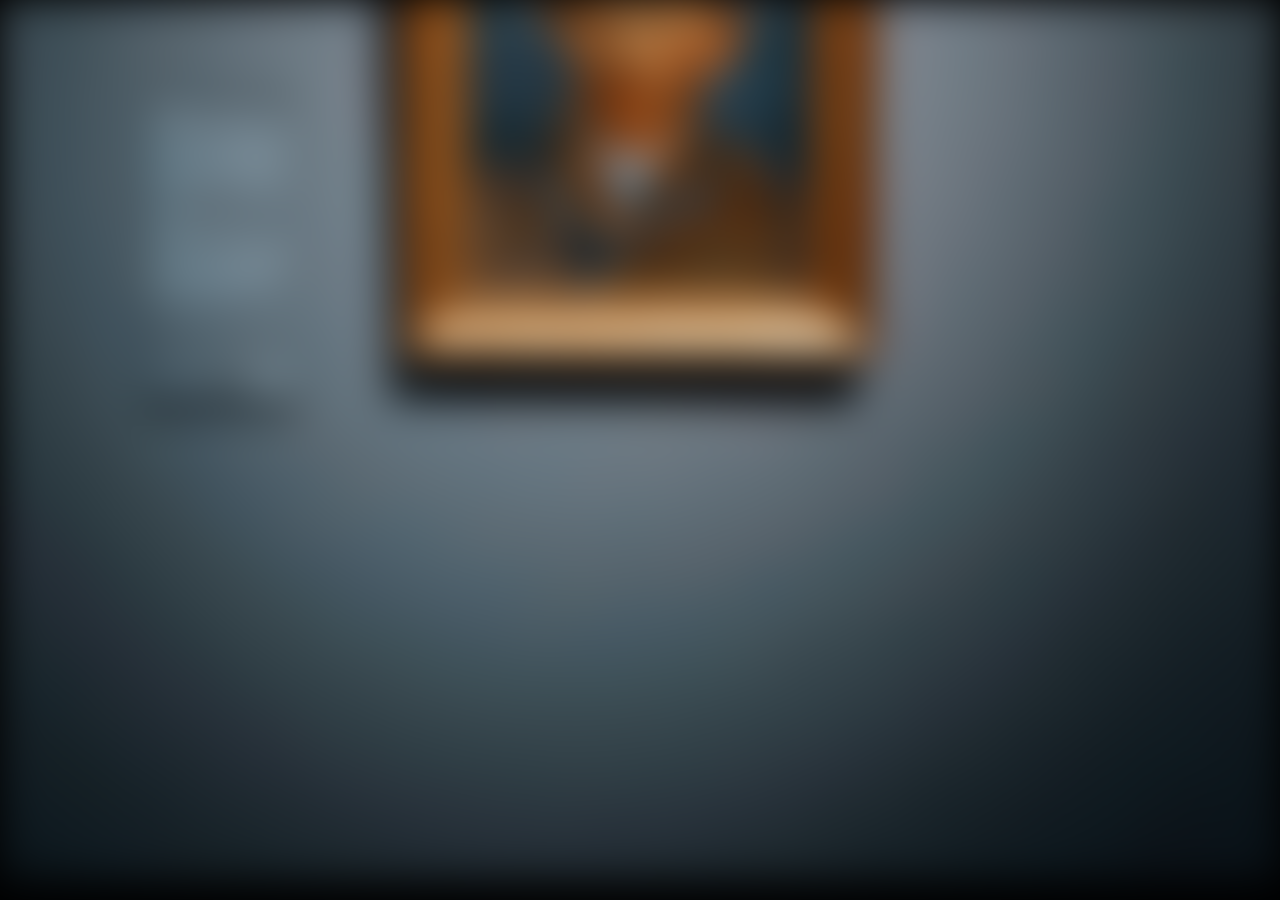
==== pages/1home.html @ b5a1b0ea "test" ====
<!DOCTYPE html>
<html lang="en">

<head>
    <meta charset="UTF-8">
    <meta name="viewport" content="width=device-width, initial-scale=1.0">
    <title>Art Gallery</title>
    <link rel="stylesheet" href="../styles/musee.css">
    <link rel="icon" href="../logo/OIG1.jpg" type="image/png">

</head>

<body>
    <div class="container">
        <h2>Contenu de la galerie</h2>
        <!-- Ajoutez votre contenu ici -->
        <div class="oeuvre">
            <div class="oeuvre1">
                <div class="grid2">
                    <div>
                        <h3>L'arc de
                            triomphe</h3>
                    </div>
                    <div>
                        <p>L'Arc de Triomphe rend hommage à ceux qui se sont battus et qui sont morts pour le pays
                            pendant la Révolution française et les guerres napoléoniennes, avec les noms des victoires
                            françaises et de leurs généraux.</p>
                    </div>
                </div>
                <div class="largeur">
                    <h3>
                        Situé au centre de la place Charles de Gaulle et à l'ouest des Champs-Élysées.
                    </h3>
                </div>
            </div>




            <div class="oeuvre2">
                <div class="grid2">
                    <div>
                        <h3>L'arc de
                            triomphe</h3>
                    </div>
                    <div>
                        <p>L'Arc de Triomphe rend hommage à ceux qui se sont battus et qui sont morts pour le pays
                            pendant la Révolution française et les guerres napoléoniennes, avec les noms des victoires
                            françaises et de leurs généraux.</p>
                    </div>
                </div>
                <div class="largeur">
                    <h3>
                        Situé au centre de la place Charles de Gaulle et à l'ouest des Champs-Élysées.
                    </h3>
                </div>
            </div>
        </div>

    </div>

    <div class="blur-effect"></div>

    <script src="../js/musee.js"></script>
</body>

</html>
---- styles/musee.css ----
body {
    margin: 0;
    padding: 0;
    background-color: black;
}

.blur-effect {
    position: fixed;
    bottom: 0;
    left: 0;
    width: 100%;
    height: 100vh;
    background-image: url('../img/background.jpg');
    background-size: cover;
    background-position-y: -80vh;
    background-repeat: no-repeat;
    filter: blur(20px); /* Ajoute le flou */
    opacity: 1; /* Rend la div visible au départ */
    transition: opacity 2s ease; /* Animation de la disparition du flou */
    z-index: 9999; /* Met au-dessus de tout le reste */
}

.container {
    display: none; /* Masque le contenu au départ */
}

.container h2 {
    font-family: 'FUTURA65MEDIUM';
    color: rgb(255, 255, 255);
    text-align: center;
}
@font-face{
    font-family: 'FUTURA65MEDIUM';
    src : url('../font/FUTURA65MEDIUM.TTF');
}

.oeuvre{
    display: flex;
    justify-content: center;
    gap: 10vh;
    font-family: 'FUTURA65MEDIUM';
    align-items: center;
    color: white;
}
.oeuvre2,
.oeuvre1{
    background-color: white;
    border-radius: 10px;
    padding: 10px;
    width: 50vh;
    color: black;
}
.grid2{
    display: grid;
    grid-template-columns: 25vh 25vh;
}
.largeur{
    width: 50vh;
}
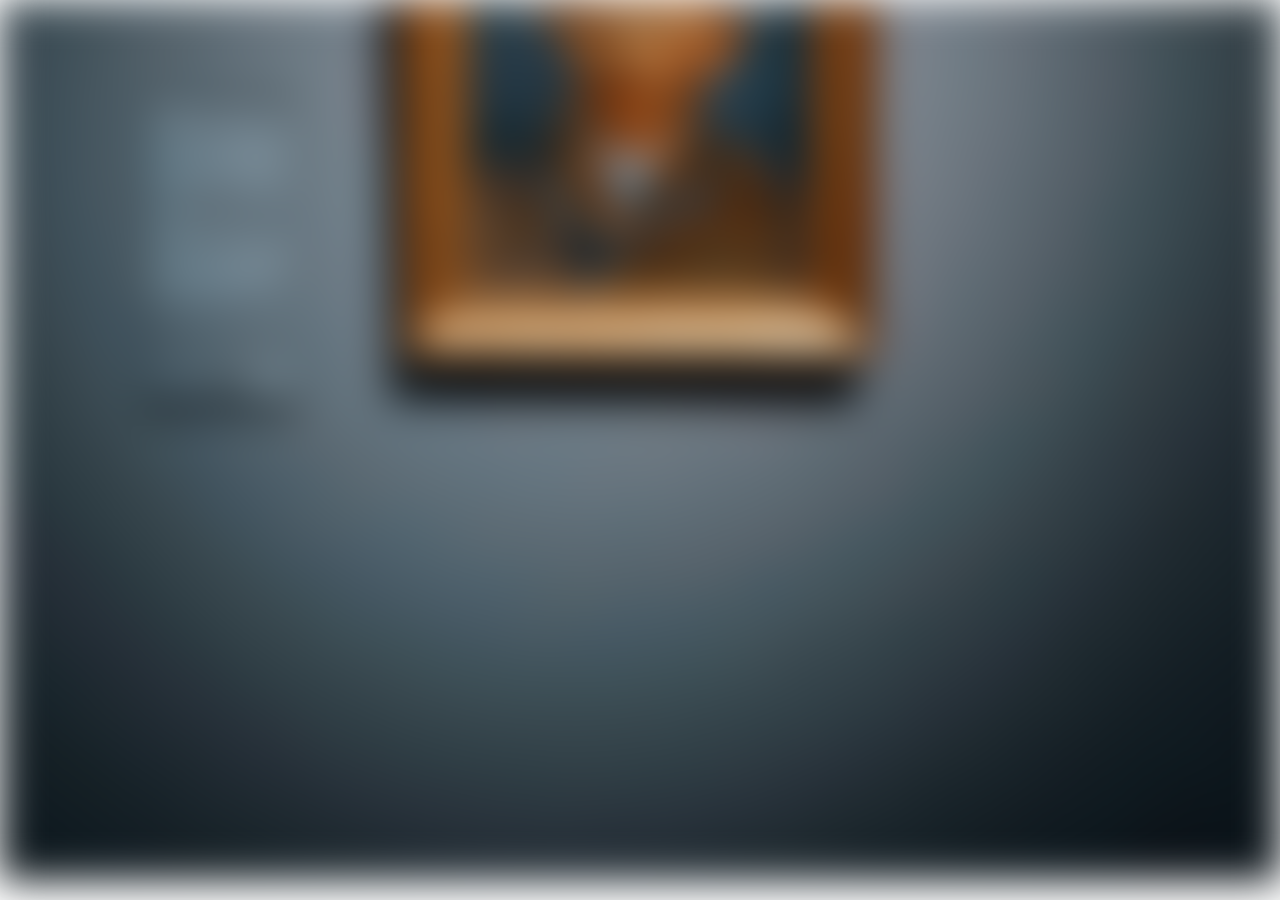
==== commit b5ea7de4: "test" ====
--- a/pages/1home.html
+++ b/pages/1home.html
@@ -12,8 +12,6 @@
 
 <body>
     <div class="container">
-        <h2>Contenu de la galerie</h2>
-        <!-- Ajoutez votre contenu ici -->
         <div class="oeuvre">
             <div class="oeuvre1">
                 <div class="grid2">
--- a/styles/musee.css
+++ b/styles/musee.css
@@ -1,7 +1,6 @@
 body {
     margin: 0;
     padding: 0;
-    background-color: black;
 }
 
 .blur-effect {
@@ -22,6 +21,10 @@
 
 .container {
     display: none; /* Masque le contenu au départ */
+    height: 100vh;
+    background: url('../img/musee.jpg');
+    background-size: cover;
+    background-position-y: -20vh;
 }
 
 .container h2 {
@@ -36,14 +39,24 @@
 
 .oeuvre{
     display: flex;
+    position: relative;
     justify-content: center;
     gap: 10vh;
     font-family: 'FUTURA65MEDIUM';
+
     align-items: center;
     color: white;
 }
-.oeuvre2,
+.oeuvre2{
+    position: absolute;
+    background-color: white;
+    border-radius: 10px;
+    padding: 10px;
+    width: 50vh;
+    color: black;
+}
 .oeuvre1{
+    position: absolute;
     background-color: white;
     border-radius: 10px;
     padding: 10px;
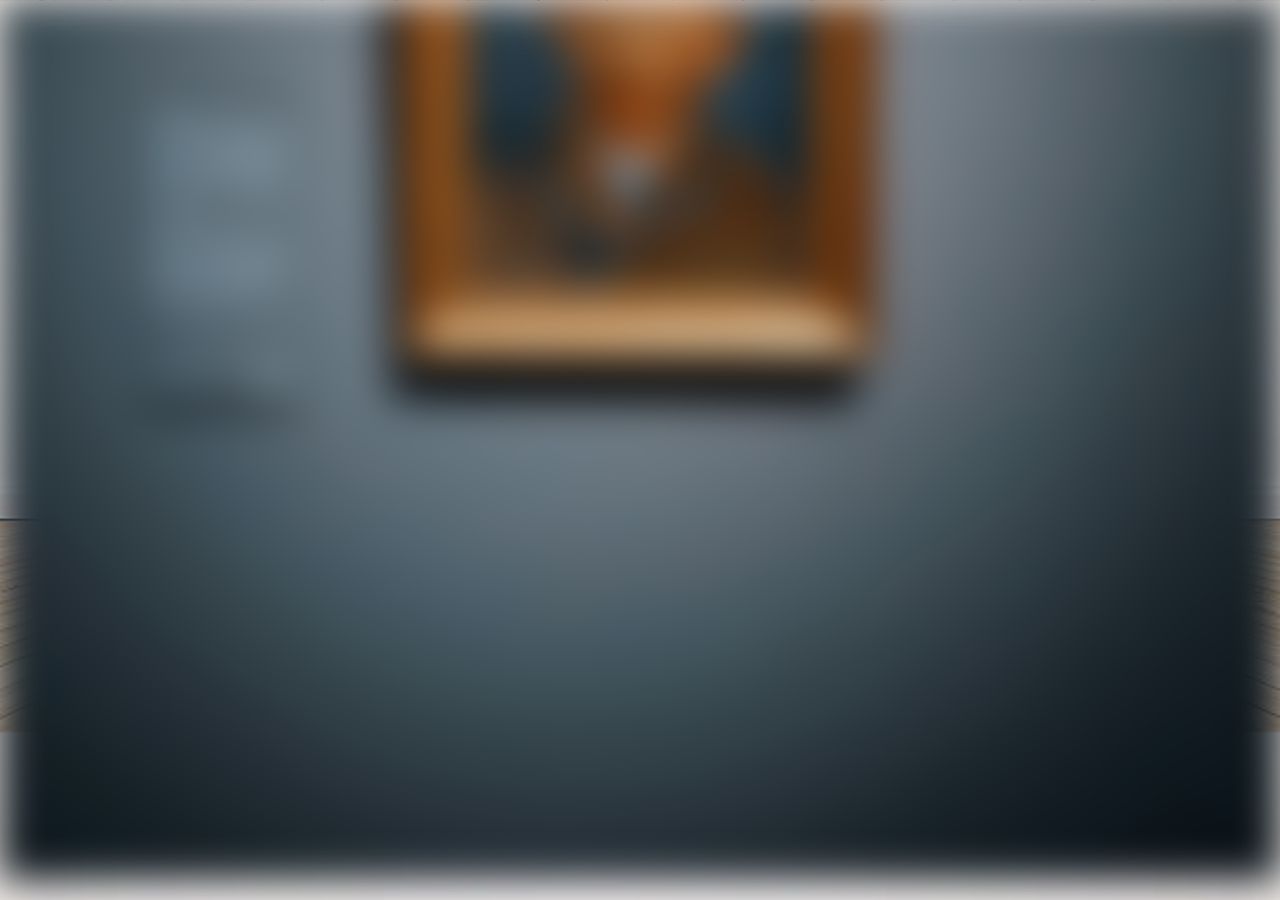
==== commit 0065c853: "s" ====
--- a/pages/1home.html
+++ b/pages/1home.html
@@ -13,52 +13,13 @@
 <body>
     <div class="container">
         <div class="oeuvre">
-            <div class="oeuvre1">
-                <div class="grid2">
-                    <div>
-                        <h3>L'arc de
-                            triomphe</h3>
-                    </div>
-                    <div>
-                        <p>L'Arc de Triomphe rend hommage à ceux qui se sont battus et qui sont morts pour le pays
-                            pendant la Révolution française et les guerres napoléoniennes, avec les noms des victoires
-                            françaises et de leurs généraux.</p>
-                    </div>
-                </div>
-                <div class="largeur">
-                    <h3>
-                        Situé au centre de la place Charles de Gaulle et à l'ouest des Champs-Élysées.
-                    </h3>
-                </div>
-            </div>
-
-
-
-
-            <div class="oeuvre2">
-                <div class="grid2">
-                    <div>
-                        <h3>L'arc de
-                            triomphe</h3>
-                    </div>
-                    <div>
-                        <p>L'Arc de Triomphe rend hommage à ceux qui se sont battus et qui sont morts pour le pays
-                            pendant la Révolution française et les guerres napoléoniennes, avec les noms des victoires
-                            françaises et de leurs généraux.</p>
-                    </div>
-                </div>
-                <div class="largeur">
-                    <h3>
-                        Situé au centre de la place Charles de Gaulle et à l'ouest des Champs-Élysées.
-                    </h3>
-                </div>
-            </div>
+           
         </div>
-
     </div>
 
     <div class="blur-effect"></div>
-
+    <script src="../data/data.js"></script>
+    <script src="../data/afficheroeuvre.js"></script>
     <script src="../js/musee.js"></script>
 </body>
 
--- a/styles/musee.css
+++ b/styles/musee.css
@@ -1,6 +1,7 @@
 body {
     margin: 0;
-    padding: 0;
+    background-image: url('../img/floor.jpg');
+    background-size: cover;
 }
 
 .blur-effect {
@@ -21,10 +22,7 @@
 
 .container {
     display: none; /* Masque le contenu au départ */
-    height: 100vh;
-    background: url('../img/musee.jpg');
-    background-size: cover;
-    background-position-y: -20vh;
+    height: 70vh;
 }
 
 .container h2 {
@@ -37,36 +35,36 @@
     src : url('../font/FUTURA65MEDIUM.TTF');
 }
 
-.oeuvre{
+.oeuvre {
+    margin-top: 20vh;
+    margin-left: 50vh;
     display: flex;
-    position: relative;
-    justify-content: center;
-    gap: 10vh;
+    justify-content: flex-start; /* Pour commencer à gauche */
+    gap: 20vh;
     font-family: 'FUTURA65MEDIUM';
-
     align-items: center;
-    color: white;
-}
-.oeuvre2{
-    position: absolute;
-    background-color: white;
-    border-radius: 10px;
-    padding: 10px;
-    width: 50vh;
-    color: black;
+    color: rgb(0, 0, 0);
 }
 .oeuvre1{
-    position: absolute;
-    background-color: white;
-    border-radius: 10px;
-    padding: 10px;
-    width: 50vh;
-    color: black;
+    height: 45vh;
+    margin-right: 50vh;
+    width: 70vh;
+    background-size: cover;
+    border: 5px solid black;
+    padding: 18px;
+    color: rgb(255, 255, 255);
 }
 .grid2{
     display: grid;
-    grid-template-columns: 25vh 25vh;
+    grid-template-columns: 40vh 30vh;
 }
 .largeur{
-    width: 50vh;
+    width: 65vh;
+}
+
+#titre{
+    font-size: 57px;
+}
+#description{
+    font-size: 20px;
 }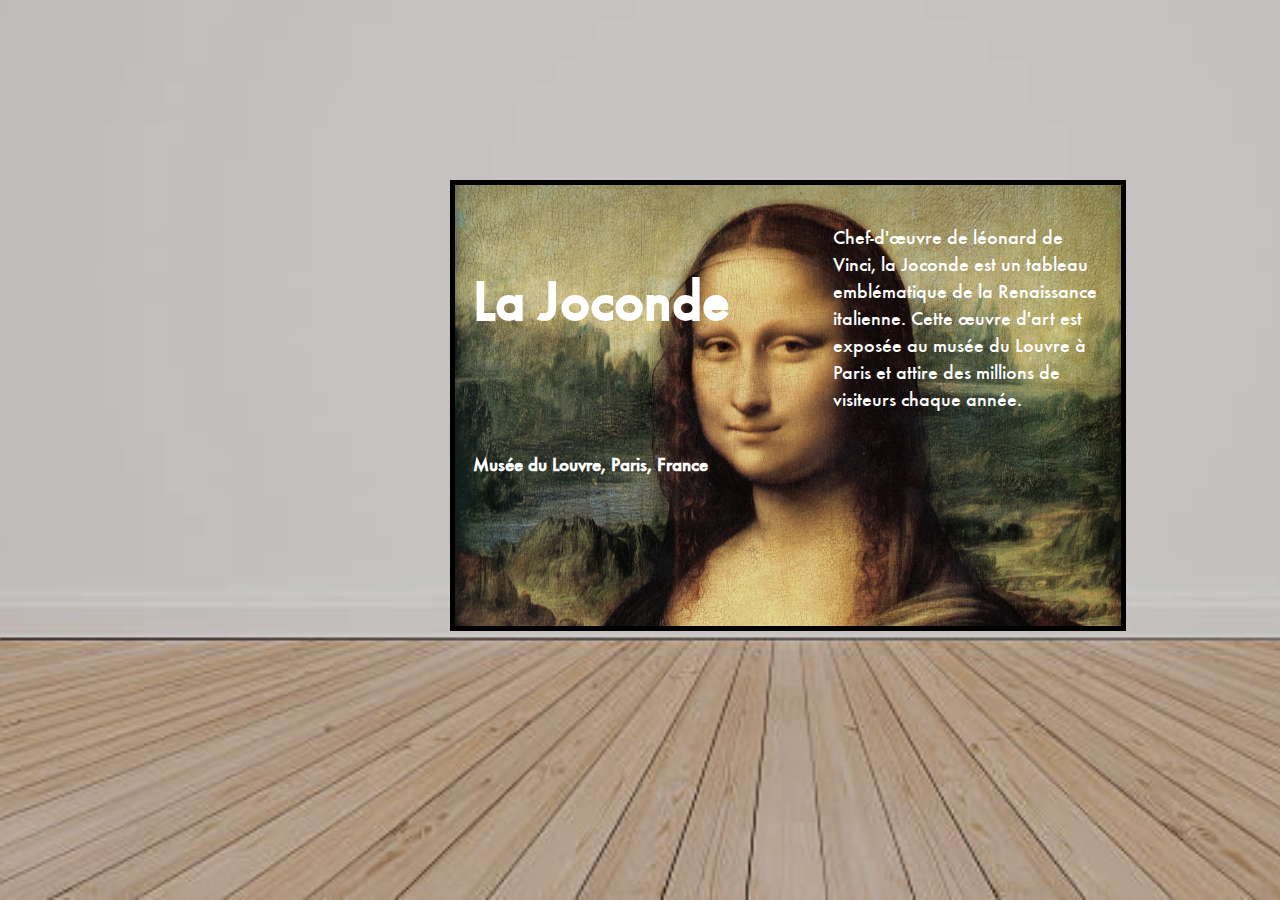
==== commit 4bba3eb3: "t" ====
--- a/pages/1home.html
+++ b/pages/1home.html
@@ -11,13 +11,21 @@
 </head>
 
 <body>
+    <div id="ecran">
+        <div class="blur-effect"></div>
+    </div>
+    <div id="svg">
+        <svg xmlns="http://www.w3.org/2000/svg" width="34" height="34" viewBox="0 0 24 24" fill="none" stroke="#BC8F8F"
+            stroke-width="2" stroke-linecap="round" stroke-linejoin="round">
+            <path d="M11 21H4a2 2 0 0 1-2-2V5c0-1.1.9-2 2-2h5l2 3h9a2 2 0 0 1 2 2v2M19 15v6M16 18h6" />
+        </svg>
+    </div>
     <div class="container">
         <div class="oeuvre">
-           
+
         </div>
     </div>
 
-    <div class="blur-effect"></div>
     <script src="../data/data.js"></script>
     <script src="../data/afficheroeuvre.js"></script>
     <script src="../js/musee.js"></script>
--- a/styles/musee.css
+++ b/styles/musee.css
@@ -2,10 +2,18 @@
     margin: 0;
     background-image: url('../img/floor.jpg');
     background-size: cover;
+    overflow-y: hidden;
+}
+
+#ecran {
+    position: relative;
+    background-color: rgba(0, 0, 0, 0.201);
+    height: 100vh;
+    width: 100%;
 }
 
 .blur-effect {
-    position: fixed;
+    position: absolute;
     bottom: 0;
     left: 0;
     width: 100%;
@@ -14,14 +22,21 @@
     background-size: cover;
     background-position-y: -80vh;
     background-repeat: no-repeat;
-    filter: blur(20px); /* Ajoute le flou */
-    opacity: 1; /* Rend la div visible au départ */
-    transition: opacity 2s ease; /* Animation de la disparition du flou */
-    z-index: 9999; /* Met au-dessus de tout le reste */
+    filter: blur(10px);
+    /* Ajoute le flou */
+    opacity: 1;
+    /* Rend la div visible au départ */
+    transition: opacity 2s ease;
+    /* Animation de la disparition du flou */
+    z-index: 9999;
+    /* Met au-dessus de tout le reste */
 }
 
 .container {
-    display: none; /* Masque le contenu au départ */
+    position: absolute;
+    top: 0;
+    left: 0;
+    /* Masque le contenu au départ */
     height: 70vh;
 }
 
@@ -30,22 +45,25 @@
     color: rgb(255, 255, 255);
     text-align: center;
 }
-@font-face{
+
+@font-face {
     font-family: 'FUTURA65MEDIUM';
-    src : url('../font/FUTURA65MEDIUM.TTF');
+    src: url('../font/FUTURA65MEDIUM.TTF');
 }
 
 .oeuvre {
     margin-top: 20vh;
     margin-left: 50vh;
     display: flex;
-    justify-content: flex-start; /* Pour commencer à gauche */
+    justify-content: flex-start;
     gap: 20vh;
     font-family: 'FUTURA65MEDIUM';
     align-items: center;
     color: rgb(0, 0, 0);
 }
-.oeuvre1{
+
+
+.oeuvre1 {
     height: 45vh;
     margin-right: 50vh;
     width: 70vh;
@@ -54,17 +72,29 @@
     padding: 18px;
     color: rgb(255, 255, 255);
 }
-.grid2{
+
+.grid2 {
     display: grid;
     grid-template-columns: 40vh 30vh;
 }
-.largeur{
+
+.largeur {
     width: 65vh;
 }
 
-#titre{
+#titre {
     font-size: 57px;
 }
-#description{
+
+#description {
     font-size: 20px;
+}
+
+#svg {
+    position: fixed;
+    display: none;
+    right: 0;
+    margin: 24px;
+    top: 0;
+
 }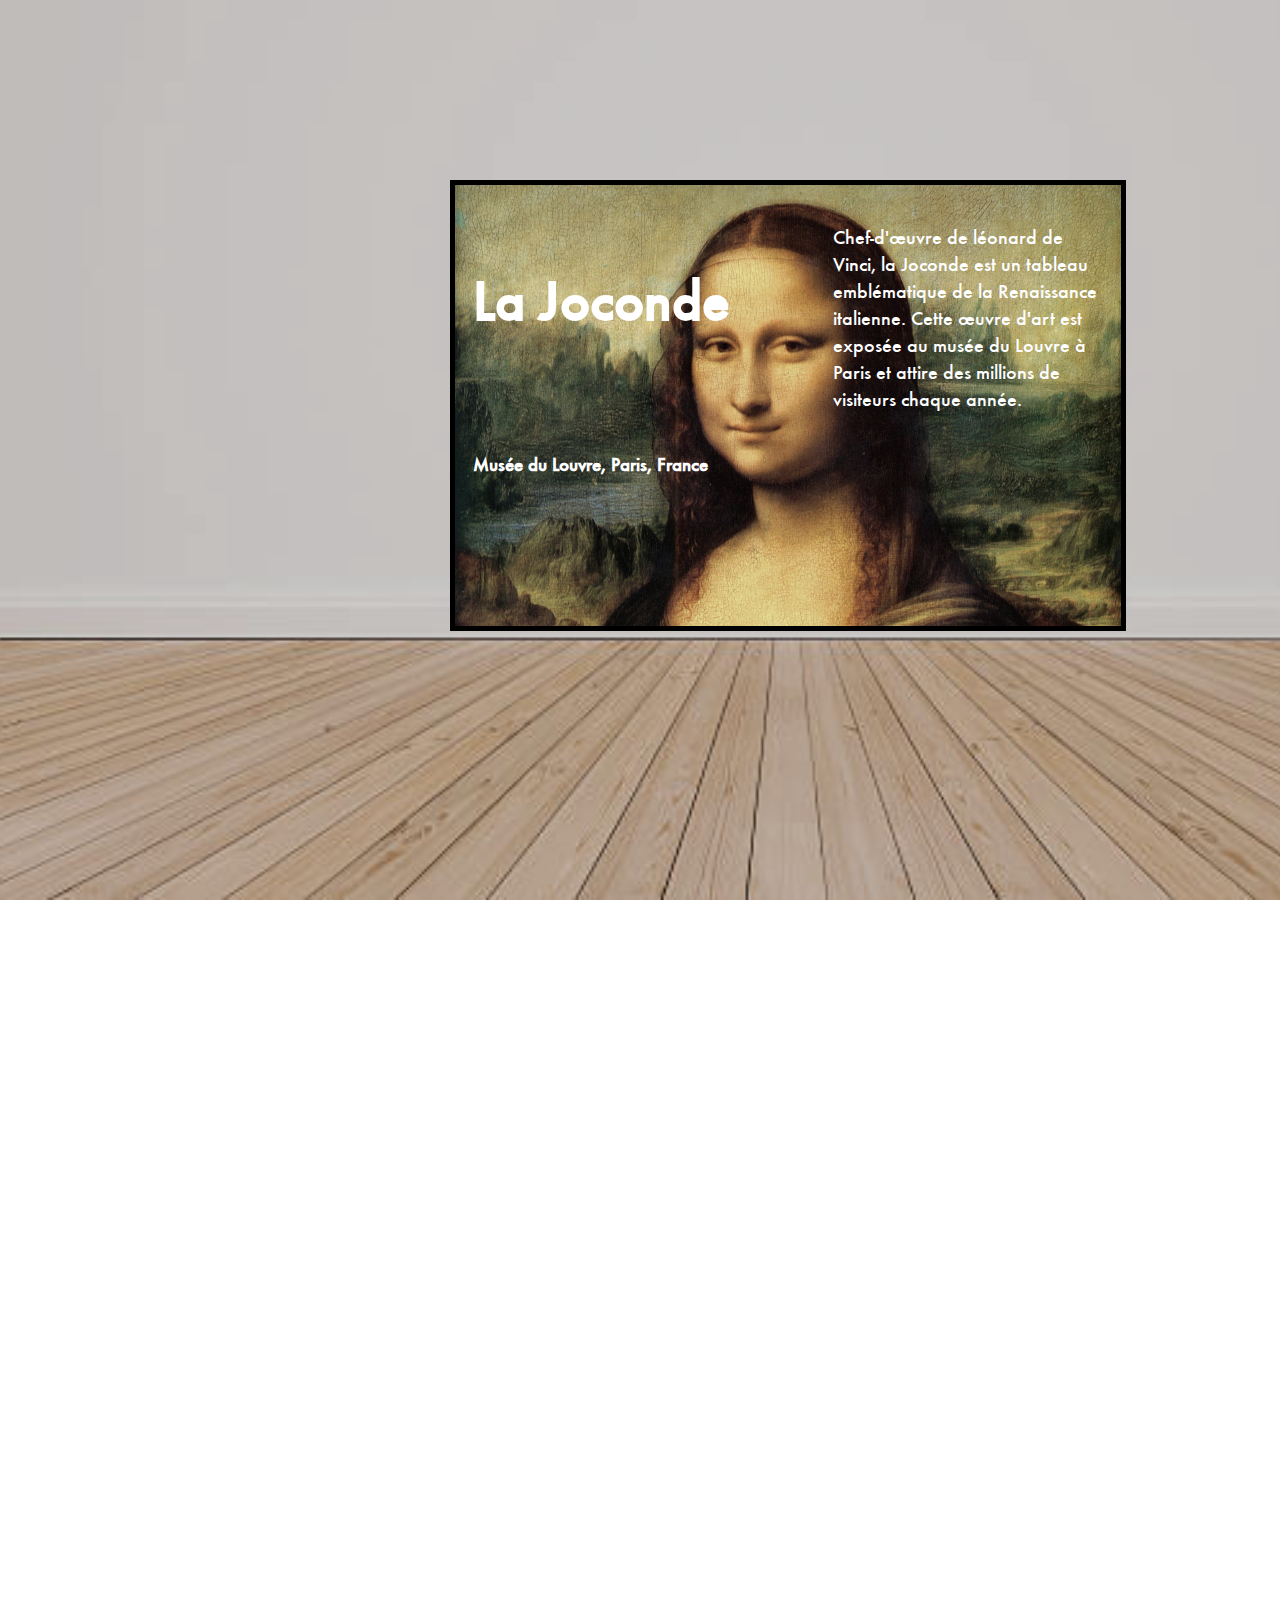
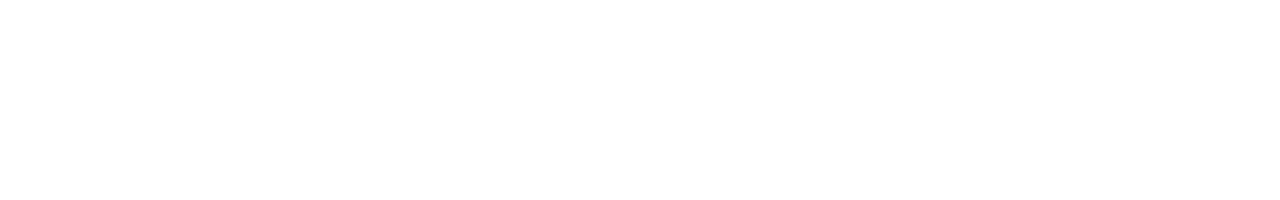
==== commit bfee0eca: "a" ====
--- a/pages/1home.html
+++ b/pages/1home.html
@@ -14,18 +14,23 @@
     <div id="ecran">
         <div class="blur-effect"></div>
     </div>
-    <div id="svg">
-        <svg xmlns="http://www.w3.org/2000/svg" width="34" height="34" viewBox="0 0 24 24" fill="none" stroke="#BC8F8F"
-            stroke-width="2" stroke-linecap="round" stroke-linejoin="round">
-            <path d="M11 21H4a2 2 0 0 1-2-2V5c0-1.1.9-2 2-2h5l2 3h9a2 2 0 0 1 2 2v2M19 15v6M16 18h6" />
-        </svg>
-    </div>
+    <a href="#">
+        <div id="svg">
+            <svg xmlns="http://www.w3.org/2000/svg" width="34" height="34" viewBox="0 0 24 24" fill="none"
+                stroke="#BC8F8F" stroke-width="2" stroke-linecap="round" stroke-linejoin="round">
+                <path d="M11 21H4a2 2 0 0 1-2-2V5c0-1.1.9-2 2-2h5l2 3h9a2 2 0 0 1 2 2v2M19 15v6M16 18h6" />
+            </svg>
+        </div>
+    </a>
+
     <div class="container">
         <div class="oeuvre">
 
         </div>
     </div>
-
+    <div class="contenu3">
+        
+    </div>
     <script src="../data/data.js"></script>
     <script src="../data/afficheroeuvre.js"></script>
     <script src="../js/musee.js"></script>
--- a/styles/musee.css
+++ b/styles/musee.css
@@ -1,8 +1,10 @@
 body {
     margin: 0;
     background-image: url('../img/floor.jpg');
+    background-repeat: repeat-x;
     background-size: cover;
     overflow-y: hidden;
+    height: 100vh;
 }
 
 #ecran {
@@ -11,11 +13,29 @@
     height: 100vh;
     width: 100%;
 }
+/* ===== Scrollbar CSS ===== */
+  /* Firefox */
+  * {
+    scrollbar-width: none;
+    scrollbar-color: #8f54a0 #ffffff;
+  }
 
+  /* Chrome, Edge, and Safari */
+  *::-webkit-scrollbar {
+    width: 16px;
+  }
+
+  *::-webkit-scrollbar-track {
+    background: #ffffff;
+  }
+
+  *::-webkit-scrollbar-thumb {
+    background-color: #8f54a0;
+    border-radius: 10px;
+    border: 3px none #ffffff;
+  }
 .blur-effect {
     position: absolute;
-    bottom: 0;
-    left: 0;
     width: 100%;
     height: 100vh;
     background-image: url('../img/background.jpg');
@@ -96,5 +116,25 @@
     right: 0;
     margin: 24px;
     top: 0;
+    z-index: 99999;
+}
 
+
+.contenu3{
+    position: absolute;
+    width: 100%;
+    opacity: 0;
+    filter: blur(20px);
+    height: 100vh;
+    background: url("../img/3contenu.jpg");
+    background-size: cover;
+    background-position-y: -80px;
+    background-repeat: no-repeat;
+    transition: 0.6s;
+}
+
+.transition{
+    opacity: 1;
+    transition: 0.6s;
+    filter: blur(0px);
 }